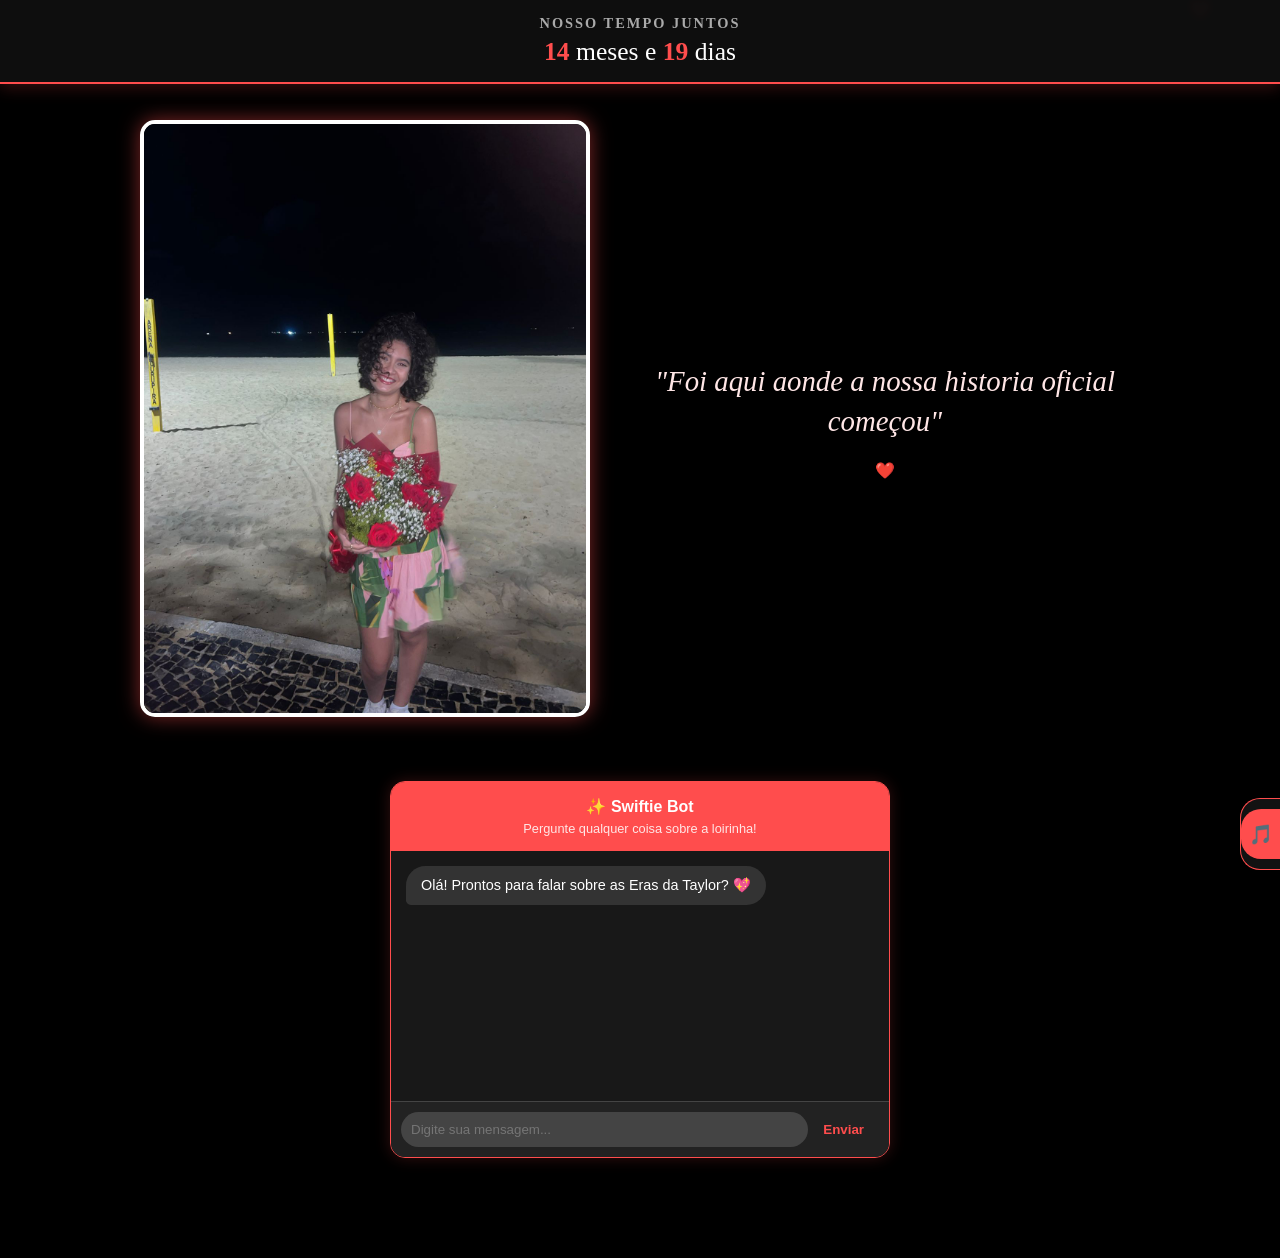
==== pagina2.html @ 638f16a4 "Add files via upload" ====
<!DOCTYPE html>
<html lang="pt-BR">
<head>
    <meta charset="UTF-8">
    <meta name="viewport" content="width=device-width, initial-scale=1.0">
    <title>Nossa História ❤️</title>
    <link rel="stylesheet" href="css/style2.css">
</head>
<body>
    
    <div id="neon-bg-container"></div>

    <header class="fixed-counter">
        <div class="counter-content">
            <h3>Nosso Tempo Juntos</h3>
            <div id="contador" class="contador-box"></div>
        </div>
    </header>

    <main class="content-wrapper">
        <section class="pedido-section">
            <div class="pedido-container">
                <div class="foto-frame">
                    <img src="img/mi.jpg" alt="Foto do Pedido" class="img-pedido">
                </div>
                <div class="texto-wrapper">
                    <p class="legenda-pedido">
                        "Foi aqui aonde a nossa historia oficial começou"
                    </p>
                    <span class="coracao-divisor">❤️</span>
                </div>
            </div>
        </section>

        <section class="chat-section">
            <div class="chat-container">
                <div class="chat-header">
                    <h4>✨ Swiftie Bot</h4>
                    <p>Pergunte qualquer coisa sobre a loirinha!</p>
                </div>
                <div class="chat-messages" id="chat-messages">
                    <div class="message bot">Olá! Prontos para falar sobre as Eras da Taylor? 💖</div>
                </div>
                <div class="chat-input-area">
                    <input type="text" id="chat-input" placeholder="Digite sua mensagem...">
                    <button id="btn-enviar">Enviar</button>
                </div>
            </div>
        </section>
    </main>

    <div id="mini-player" class="mini-player closed">
        <button id="toggle-player" class="toggle-btn">🎵</button>
        <div class="player-content">
            <span>Nossa Música</span>
            <audio id="audio-track" controls loop>
                <source src="Taylor Swift - Wood (Lyrics).mp3" type="audio/mpeg">
                Seu navegador não suporta o elemento de áudio.
            </audio>
        </div>
    </div>

    <script src="js/script2.js"></script>
</body>
</html>
---- css/style2.css ----
* {
    box-sizing: border-box;
    margin: 0;
    padding: 0;
}

body {
    background-color: #000;
    color: #fff;
    font-family: 'Georgia', serif;
    min-height: 100vh;
    overflow-x: hidden;
}

/* ===========================================
   FUNDO NEON
============================================== */
#neon-bg-container {
    position: fixed;
    top: 0;
    left: 0;
    width: 100%;
    height: 100%;
    z-index: -1; /* Fica atrás de tudo */
    pointer-events: none;
}

.neon-heart {
    position: absolute;
    color: transparent;
    text-shadow: 0 0 5px #ff4d4d, 0 0 10px #ff4d4d, 0 0 20px #ff4d4d;
    opacity: 0.3; /* Bem suave para não atrapalhar a leitura */
    animation: floatUp linear infinite;
}

@keyframes floatUp {
    0% { transform: translateY(100vh) scale(0.8); opacity: 0; }
    20% { opacity: 0.4; }
    80% { opacity: 0.4; }
    100% { transform: translateY(-10vh) scale(1.2); opacity: 0; }
}

/* ===========================================
   CABEÇALHO E CONTADOR (Mantidos)
============================================== */
.fixed-counter {
    position: fixed;
    top: 0;
    left: 0;
    width: 100%;
    background-color: rgba(15, 15, 15, 0.95);
    border-bottom: 2px solid #ff4d4d;
    z-index: 1000;
    padding: 15px 0;
    box-shadow: 0 4px 15px rgba(255, 77, 77, 0.2);
}

.counter-content {
    text-align: center;
    max-width: 1200px;
    margin: 0 auto;
    padding: 0 20px;
}

.fixed-counter h3 {
    color: #aaaaaa;
    font-size: 0.9rem;
    text-transform: uppercase;
    letter-spacing: 2px;
    margin-bottom: 5px;
}

.contador-box { font-size: 1.6rem; color: #fff; }
.numero { font-weight: bold; color: #ff4d4d; }

/* ===========================================
   CONTEÚDO PRINCIPAL E PEDIDO (Mantidos)
============================================== */
.content-wrapper {
    padding-top: 120px; 
    padding-bottom: 100px; /* Mais espaço pro player não cobrir nada */
    display: flex;
    flex-direction: column;
    align-items: center;
    gap: 60px;
}

.pedido-section {
    width: 90%;
    max-width: 1000px;
}

.pedido-container {
    display: flex;
    align-items: center;
    justify-content: center;
    gap: 40px;
}

.foto-frame { flex: 1; max-width: 450px; }
.img-pedido {
    width: 100%;
    border-radius: 15px;
    border: 4px solid #fff;
    box-shadow: 0 0 20px rgba(255, 77, 77, 0.5); /* Sombra neon na foto */
}

.texto-wrapper { flex: 1; text-align: center; }
.legenda-pedido {
    font-size: 1.8rem;
    line-height: 1.4;
    font-style: italic;
    color: #ffe6e6;
    margin-bottom: 20px;
}

/* ===========================================
   CHAT SWIFTIE BOT
============================================== */
.chat-section {
    width: 90%;
    max-width: 500px;
    font-family: 'Arial', sans-serif;
}

.chat-container {
    background-color: rgba(30, 30, 30, 0.8);
    border: 1px solid #ff4d4d;
    border-radius: 15px;
    overflow: hidden;
    box-shadow: 0 0 15px rgba(255, 77, 77, 0.2);
}

.chat-header {
    background-color: #ff4d4d;
    padding: 15px;
    text-align: center;
}

.chat-header h4 { margin-bottom: 5px; color: #fff; }
.chat-header p { font-size: 0.8rem; color: #ffe6e6; }

.chat-messages {
    height: 250px;
    overflow-y: auto;
    padding: 15px;
    display: flex;
    flex-direction: column;
    gap: 10px;
}

.message {
    max-width: 80%;
    padding: 10px 15px;
    border-radius: 20px;
    font-size: 0.9rem;
    line-height: 1.3;
}

.message.bot {
    background-color: #333;
    color: #fff;
    align-self: flex-start;
    border-bottom-left-radius: 5px;
}

.message.user {
    background-color: #ff4d4d;
    color: #fff;
    align-self: flex-end;
    border-bottom-right-radius: 5px;
}

.chat-input-area {
    display: flex;
    padding: 10px;
    background-color: #222;
    border-top: 1px solid #444;
}

#chat-input {
    flex: 1;
    padding: 10px;
    border-radius: 20px;
    border: none;
    outline: none;
    background-color: #444;
    color: #fff;
}

#btn-enviar {
    background-color: transparent;
    color: #ff4d4d;
    border: none;
    padding: 0 15px;
    font-weight: bold;
    cursor: pointer;
}

/* ===========================================
   MINI PLAYER RETRÁTIL
============================================== */
.mini-player {
    position: fixed;
    bottom: 30px;
    right: 0; /* Aberto por padrão fica no 0 */
    background-color: rgba(20, 20, 20, 0.95);
    border: 1px solid #ff4d4d;
    border-right: none;
    border-radius: 20px 0 0 20px;
    display: flex;
    align-items: center;
    transition: transform 0.4s ease-in-out;
    z-index: 2000;
    box-shadow: -5px 5px 15px rgba(0,0,0,0.5);
}

/* Classe que esconde o player jogando ele pra fora da tela à direita */
.mini-player.closed {
    transform: translateX(calc(100% - 40px));
}

.toggle-btn {
    background: #ff4d4d;
    border: none;
    width: 40px;
    height: 50px;
    border-radius: 20px 0 0 20px;
    color: white;
    font-size: 1.2rem;
    cursor: pointer;
    display: flex;
    justify-content: center;
    align-items: center;
}

.player-content {
    padding: 10px 20px;
    display: flex;
    flex-direction: column;
    align-items: center;
    gap: 5px;
}

.player-content span {
    font-family: 'Arial', sans-serif;
    font-size: 0.8rem;
    color: #aaaaaa;
}

audio {
    height: 30px;
    width: 200px;
}

/* ===========================================
   RESPONSIVIDADE (Celular)
============================================== */
@media (max-width: 768px) {
    .pedido-container { flex-direction: column; gap: 20px; }
    .foto-frame { width: 100%; max-width: 350px; }
    .legenda-pedido { font-size: 1.4rem; padding: 0 10px; }
    .content-wrapper { padding-top: 110px; }
    
    /* Player menor no celular */
    audio { width: 150px; }
}
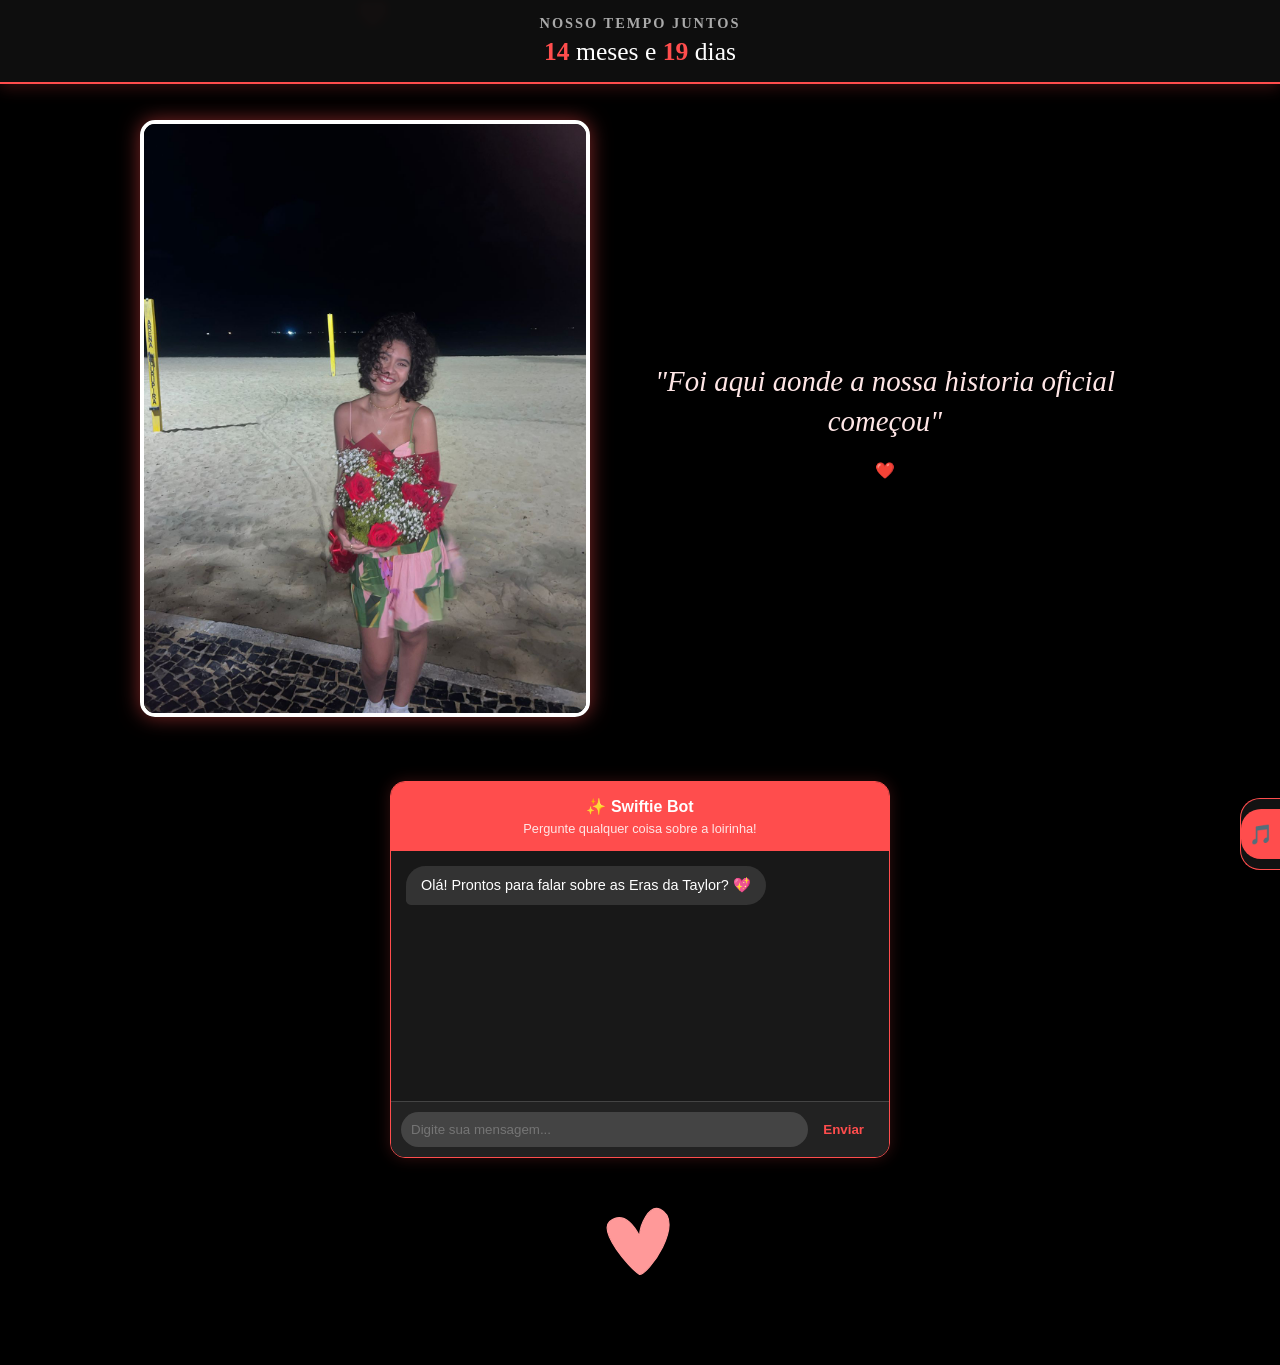
==== commit 2a28af8b: "Add files via upload" ====
--- a/pagina2.html
+++ b/pagina2.html
@@ -60,6 +60,11 @@
         </div>
     </div>
 
+    <svg xmlns="http://www.w3.org/2000/svg" id="svg5" version="1.1" viewBox="0 0 502.98 108.61">
+    <path id="heart" d="M213.35 29.43c19.41-15.19 33.68 10.86 37.73 18.82-.28-13.61 11.64-40.98 25.94-34.01 32.3 15.74-15.88 83.8-26.4 81.76-13.24-9-51.35-53.3-37.27-66.57Z" style="fill:#ff9999;stroke:#ff9999;stroke-width:1.5;stroke-linecap:butt;stroke-linejoin:miter;stroke-miterlimit:4;stroke-dasharray:none;stroke-opacity:1"/>
+    <path  pathLength="1" id="line" d="M5.32 78.13c.96-.01 5-8.5 5.54-8.54.58-.05 6.1 8.51 7.1 8.51 3.66 0 9.29.06 10.71.05 2.53-.01 4.82-72.88 4.82-72.88l4.76 97.28 3.97-24.45 20.45-.22C64 77.86 77.1 63.66 78.36 63.8c1.31.15 6.68 14.08 7.94 14.07 2.3-.03 33.32.04 35.76.02.96 0 5-8.5 5.53-8.53.59-.05 6.1 8.51 7.1 8.5 3.66 0 9.3.07 10.72.06 2.53-.02 4.81-72.89 4.81-72.89l4.77 97.28 3.97-24.44s83.34-3.33 74.69 7.67c-8.65 11-45.3-42.94-31.65-53.58 25.6-19.96 49.96 36.94 40.26 36.5-12.2-.53 1.8-62.32 23.41-51.7 32.24 15.86-17.56 84.92-26.4 81.77-5.73-2.05-.68-21.68 31.4-26.58 26.65-6.42 29.5 2.35 52.62 7.11 2.53-.02 4.82-72.89 4.82-72.89l4.76 97.28 3.97-24.44 20.45-.22c1.31-.02 14.41-14.22 15.68-14.07 1.32.15 6.7 14.08 7.95 14.07 2.29-.03 33.32.04 35.76.02.95 0 5-8.5 5.53-8.54.58-.04 6.1 8.52 7.1 8.52 3.66 0 9.3.06 10.72.05 2.53-.02 4.81-72.89 4.81-72.89l4.77 97.28 3.97-24.44 20.45-.23c1.31-.01 14.4-14.22 15.68-14.07 1.32.16 6.69 14.09 7.94 14.07" />
+    </svg>
+
     <script src="js/script2.js"></script>
 </body>
 </html>
--- a/css/style2.css
+++ b/css/style2.css
@@ -21,7 +21,7 @@
     left: 0;
     width: 100%;
     height: 100%;
-    z-index: -1; /* Fica atrás de tudo */
+    z-index: -1; 
     pointer-events: none;
 }
 
@@ -29,7 +29,7 @@
     position: absolute;
     color: transparent;
     text-shadow: 0 0 5px #ff4d4d, 0 0 10px #ff4d4d, 0 0 20px #ff4d4d;
-    opacity: 0.3; /* Bem suave para não atrapalhar a leitura */
+    opacity: 0.3; 
     animation: floatUp linear infinite;
 }
 
@@ -41,7 +41,7 @@
 }
 
 /* ===========================================
-   CABEÇALHO E CONTADOR (Mantidos)
+   CABEÇALHO E CONTADOR
 ============================================== */
 .fixed-counter {
     position: fixed;
@@ -74,11 +74,11 @@
 .numero { font-weight: bold; color: #ff4d4d; }
 
 /* ===========================================
-   CONTEÚDO PRINCIPAL E PEDIDO (Mantidos)
+   CONTEÚDO PRINCIPAL E PEDIDO
 ============================================== */
 .content-wrapper {
     padding-top: 120px; 
-    padding-bottom: 100px; /* Mais espaço pro player não cobrir nada */
+    padding-bottom: 40px; 
     display: flex;
     flex-direction: column;
     align-items: center;
@@ -102,7 +102,7 @@
     width: 100%;
     border-radius: 15px;
     border: 4px solid #fff;
-    box-shadow: 0 0 20px rgba(255, 77, 77, 0.5); /* Sombra neon na foto */
+    box-shadow: 0 0 20px rgba(255, 77, 77, 0.5); 
 }
 
 .texto-wrapper { flex: 1; text-align: center; }
@@ -203,7 +203,7 @@
 .mini-player {
     position: fixed;
     bottom: 30px;
-    right: 0; /* Aberto por padrão fica no 0 */
+    right: 0; 
     background-color: rgba(20, 20, 20, 0.95);
     border: 1px solid #ff4d4d;
     border-right: none;
@@ -215,7 +215,6 @@
     box-shadow: -5px 5px 15px rgba(0,0,0,0.5);
 }
 
-/* Classe que esconde o player jogando ele pra fora da tela à direita */
 .mini-player.closed {
     transform: translateX(calc(100% - 40px));
 }
@@ -254,6 +253,52 @@
 }
 
 /* ===========================================
+   LINHA DO CORAÇÃO ANIMADO (SVG)
+============================================== */
+#svg5 {
+    display: block;
+    margin: 0 auto 80px auto; 
+    width: 90%;
+    max-width: 400px; 
+    overflow: visible;
+}
+
+svg path#line {
+    fill: none;
+    stroke: #e00000;
+    stroke-width: 2;
+    stroke-linecap: butt;
+    stroke-linejoin: round;
+    stroke-miterlimit: 4;
+    stroke-dasharray:none;
+    stroke-opacity: 1;
+    stroke-dasharray: 1;
+    stroke-dashoffset: 1;
+    animation: dash 4s linear infinite;
+}
+
+svg path#heart {
+    transform-origin: 50% 50%;
+    animation: blink 4s linear infinite;
+}
+
+@keyframes dash {
+    0% { stroke-dashoffset: 1; }
+    80% { stroke-dashoffset: 0; }
+    100% { stroke-dashoffset: 0; }
+}
+
+@keyframes blink {
+    0% { opacity: 0; transform: scale(0); }
+    60% { opacity: 0; transform: scale(0); }
+    70% { opacity: 1; transform: scale(1.2); }
+    75% { opacity: 1; transform: scale(1.0); }
+    80% { opacity: 1; transform: scale(1.2); }
+    85% { opacity: 1; transform: scale(1.0); }
+    100% { opacity: 0; transform: scale(1.0); }
+}
+
+/* ===========================================
    RESPONSIVIDADE (Celular)
 ============================================== */
 @media (max-width: 768px) {
@@ -262,6 +307,207 @@
     .legenda-pedido { font-size: 1.4rem; padding: 0 10px; }
     .content-wrapper { padding-top: 110px; }
     
-    /* Player menor no celular */
     audio { width: 150px; }
+}
+
+/* ===========================================
+   DIA DOS NAMORADOS (Surpresa)
+============================================== */
+@import url(https://fonts.googleapis.com/css?family=Shadows+Into+Light);
+
+#valentine-overlay {
+    display: none; 
+    position: fixed;
+    top: 0; left: 0;
+    width: 100%; height: 100%;
+    background-color: #ffe6e6;
+    z-index: 9999; 
+}
+
+.val-table {
+    display: table;
+    width: 100%;
+    height: 100vh;
+    table-layout: fixed;
+}
+
+.val-cell {
+    display: table-cell;
+    vertical-align: middle;
+    font-family: 'Shadows Into Light', cursive;
+    color: #111;
+}
+
+.val-wrapper {
+    width: 90vmin;
+    height: 90vmin;
+    position: relative;
+    margin: 5vmin auto;
+}
+
+@-webkit-keyframes throb {
+    0% { -webkit-transform: scale(1); }
+    35% { -webkit-transform: scale(1.2); }
+    85% { -webkit-transform: scale(1); }
+}
+
+@keyframes throb {
+    0% { transform: scale(1); }
+    35% { transform: scale(1.2); }
+    85% { transform: scale(1); }
+}
+
+.val-wrapper.throb {
+    -webkit-animation: throb 0.5s infinite;
+    animation: throb 0.5s infinite;
+    animation-delay: 0.8s;
+}
+
+.val-wrapper input[type="checkbox"] {
+    display: none;
+}
+
+/* CORREÇÃO DE RESPONSIVIDADE AQUI (Tamanho da fonte menor para caber "você") */
+.val-wrapper input[type="checkbox"] + label {
+    width: 30vmin; height: 30vmin;
+    line-height: 30vmin;
+    display: inline-block;
+    position: absolute;
+    font-size: 10vmin; /* Era 30vmin, agora cabe no celular! */
+    text-align: center;
+    transition: all 1s ease;
+    text-shadow: 1vmin 1vmin 5vmin rgba(0,0,0,0.5);
+}
+
+.val-wrapper label:hover {
+    color: #c32a2a;
+    cursor: pointer;
+}
+
+.val-wrapper #ck1 + label,
+.val-wrapper #ck2 + label {
+    border-radius: 50%;
+    top: 0;
+}
+
+.val-wrapper #ck1:checked + label,
+.val-wrapper #ck2:checked + label,
+.val-wrapper #ck3:checked + label {
+    background: #c32a2a;
+    font-size: 0;
+    transition: all 1s ease;
+}
+
+.val-wrapper #ck1 + label { left: 0; }
+.val-wrapper #ck2 + label { right: 10vmin; }
+
+.val-wrapper #ck1:checked + label,
+.val-wrapper #ck2:checked + label {
+    width: 54vmin; height: 54vmin;
+    border-radius: 50%;
+    line-height: 54vmin;
+}
+
+.val-wrapper #ck2:checked + label { right: 0; }
+
+.val-wrapper #ck3 + label {
+    bottom: 5vmin; left: 50%;
+    margin: 0 -9vmin;
+    background-color: transparent;
+}
+
+.val-wrapper #ck3:checked + label {
+    width: 49.5vmin; height: 49.5vmin;
+    bottom: 17.28vmin; left: 29.16vmin;
+    transform: rotate(45deg);
+    line-height: 4.86vmin;
+}
+
+.val-wrapper span {
+    display: inline-block;
+    text-align: left;
+    position: absolute;
+    bottom: 0vmin; left: 0vmin;
+    margin-bottom: -3vmin;
+    font-size: 5vmin;
+    color: #999;
+    pointer-events: none; 
+}
+
+/* ===========================================
+   ESTILO DA CARTA MENSAL (DIA 17)
+============================================== */
+.letter-overlay {
+    position: fixed;
+    top: 0;
+    left: 0;
+    width: 100%;
+    height: 100%;
+    background-color: rgba(0, 0, 0, 0.85);
+    display: flex;
+    justify-content: center;
+    align-items: center;
+    z-index: 3000; 
+    padding: 20px;
+}
+
+.letter-paper {
+    background-color: #fff9f0; 
+    width: 90%;
+    max-width: 500px;
+    padding: 40px;
+    border-radius: 5px;
+    box-shadow: 0 10px 30px rgba(0,0,0,0.5);
+    position: relative;
+    font-family: 'Georgia', serif;
+    color: #333;
+    line-height: 1.6;
+    transform: rotate(-1deg); 
+    animation: fadeInLetter 0.8s ease-out;
+}
+
+@keyframes fadeInLetter {
+    from { opacity: 0; transform: translateY(20px) rotate(0deg); }
+    to { opacity: 1; transform: translateY(0px) rotate(-1deg); }
+}
+
+.letter-header {
+    text-align: right;
+    font-style: italic;
+    margin-bottom: 20px;
+    color: #777;
+    font-size: 0.9rem;
+}
+
+.letter-content {
+    font-size: 1.1rem;
+    white-space: pre-wrap; 
+}
+
+.letter-footer {
+    margin-top: 30px;
+    text-align: center;
+    font-weight: bold;
+    color: #ff4d4d;
+}
+
+.close-letter-btn {
+    margin-top: 20px;
+    background: #ff4d4d;
+    color: white;
+    border: none;
+    padding: 10px 20px;
+    border-radius: 20px;
+    cursor: pointer;
+    font-family: 'Arial', sans-serif;
+    display: block;
+    margin-left: auto;
+    margin-right: auto;
+}
+
+@media (max-width: 480px) {
+    .letter-paper {
+        padding: 25px;
+        font-size: 0.95rem;
+    }
 }
